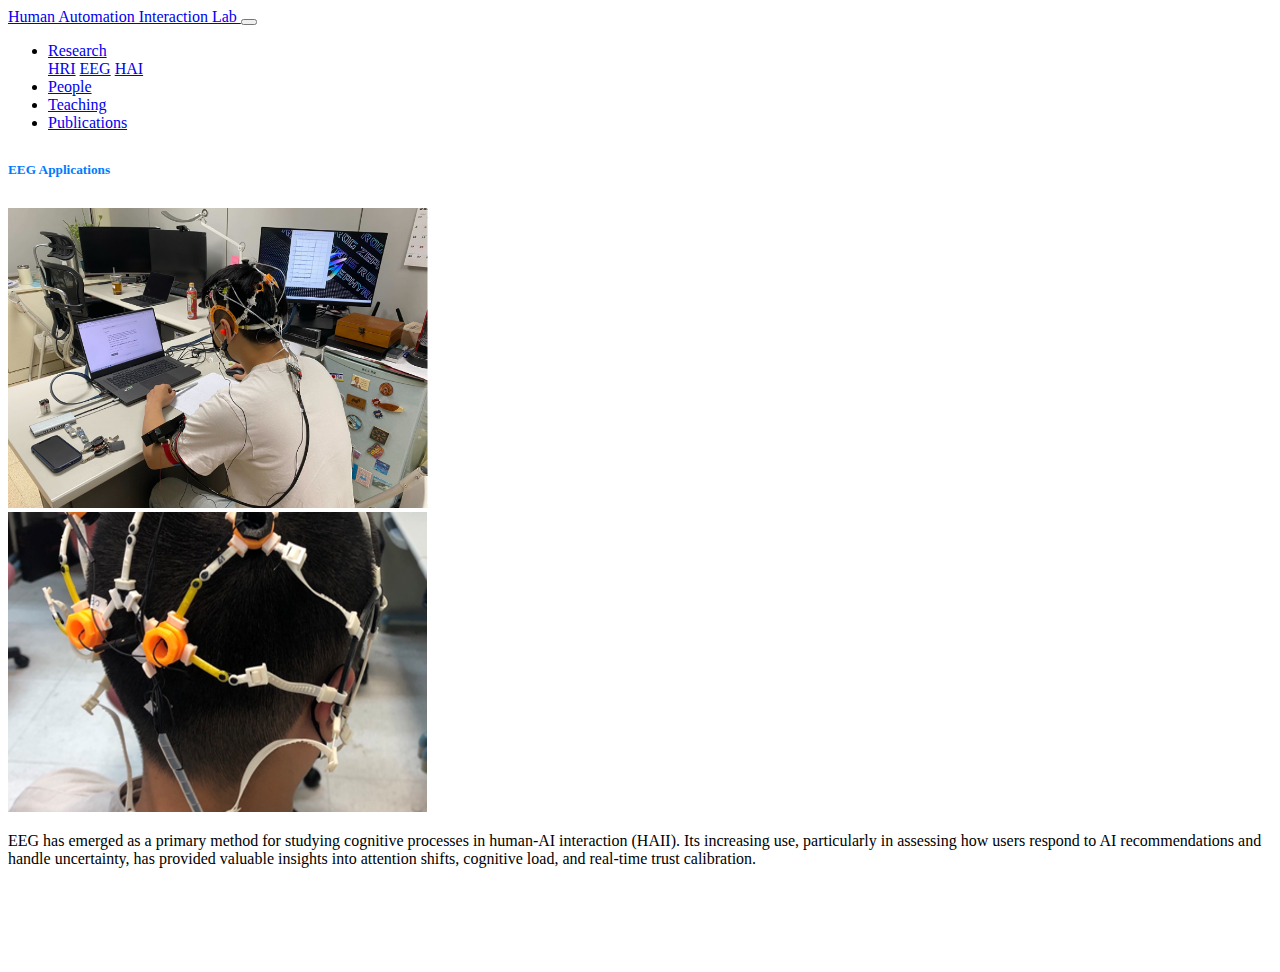
==== eeg.html @ a7a8091f "update research" ====
<!DOCTYPE html>
<html lang="en">
  <head>
    <meta charset="utf-8" />
    <meta
      name="viewport"
      content="width=device-width, initial-scale=1, shrink-to-fit=no"
    />

    <title>HAI Lab</title>
    <link rel="icon" href="./logo.png" />

    <link
      rel="stylesheet"
      href="https://maxcdn.bootstrapcdn.com/bootstrap/4.0.0-beta/css/bootstrap.min.css"
      integrity="sha384-/Y6pD6FV/Vv2HJnA6t+vslU6fwYXjCFtcEpHbNJ0lyAFsXTsjBbfaDjzALeQsN6M"
      crossorigin="anonymous"
    />
    <link rel="stylesheet" href="./navbar.css" />
    <link rel="stylesheet" href="./style.css" />
    <style>
      h5 {
        margin-bottom: 20px;
      }
      .no-link {
        color: #007bff;
        margin-top: 0;
        margin-bottom: 0;
      }
    </style>
  </head>

  <body>
    <div class="container">
      <div class="row">
        <nav
          class="col navbar navbar-expand-lg bg-white navbar-light mb-2 py-3"
        >
          <a class="navbar-brand" href="./index.html">
            <!-- <img src="./logo.png" /> -->
            Human Automation Interaction Lab
          </a>

          <button
            class="navbar-toggler"
            type="button"
            data-toggle="collapse"
            data-target="#nav"
            aria-controls="nav"
            aria-expanded="false"
            aria-label="Toggle navigation"
          >
            <span class="navbar-toggler-icon"></span>
          </button>

          <div id="nav" class="collapse navbar-collapse">
            <ul class="navbar-nav ml-auto">
              <li class="nav-item dropdown">
                <a
                  class="nav-link dropdown-toggle"
                  href="#"
                  id="research"
                  data-toggle="dropdown"
                  aria-haspopup="true"
                  aria-expanded="false"
                >
                  Research
                </a>
                <div class="dropdown-menu" aria-labelledby="research">
                  <a class="dropdown-item" href="./hri.html">HRI</a>
                  <a class="dropdown-item" href="./eeg.html">EEG</a>
                  <a class="dropdown-item" href="./hai.html">HAI</a>
                </div>
              </li>
              <li class="nav-item">
                <a class="nav-link" href="./people.html">People</a>
              </li>
              <li class="nav-item">
                <a class="nav-link" href="./teaching.html">Teaching</a>
              </li>
              <li class="nav-item">
                <a class="nav-link" href="./publications.html">Publications</a>
              </li>
            </ul>
          </div>
        </nav>
      </div>
      <div class="row">
        <div class="col-12 col-xs-11 col-md-10 col-lg-9 ml-auto mr-auto">
          <h5 class="no-link" style="margin-bottom: 30px; margin-top: 30px">
            EEG Applications
          </h5>
          <!-- 增加更大的底邊距 -->

          <div
            class="text-center d-flex justify-content-center align-items-center"
          >
            <!-- 使用 Bootstrap grid system 來控制每張圖片的寬度 -->
            <div class="col-lg-6">
              <img
                class="img-fluid mb-3"
                style="height: 300px; width: 420px; object-fit: cover"
                src="eeg1.png"
              />
            </div>
            <div class="col-lg-6">
              <img
                class="img-fluid mb-3"
                style="height: 300px; width: 420px; object-fit: cover"
                src="eeg2.png"
              />
            </div>
          </div>
          <div class="card card-noborder">
            <div class="card-body">
              <p>
                EEG has emerged as a primary method for studying cognitive
                processes in human-AI interaction (HAII). Its increasing use,
                particularly in assessing how users respond to AI
                recommendations and handle uncertainty, has provided valuable
                insights into attention shifts, cognitive load, and real-time
                trust calibration.
              </p>
            </div>
          </div>
        </div>
      </div>

      <footer class="footer" style="height: 5rem"></footer>

      <script
        src="https://code.jquery.com/jquery-3.2.1.slim.min.js"
        integrity="sha384-KJ3o2DKtIkvYIK3UENzmM7KCkRr/rE9/Qpg6aAZGJwFDMVNA/GpGFF93hXpG5KkN"
        crossorigin="anonymous"
      ></script>
      <script
        src="https://cdnjs.cloudflare.com/ajax/libs/popper.js/1.11.0/umd/popper.min.js"
        integrity="sha384-b/U6ypiBEHpOf/4+1nzFpr53nxSS+GLCkfwBdFNTxtclqqenISfwAzpKaMNFNmj4"
        crossorigin="anonymous"
      ></script>
      <script
        src="https://maxcdn.bootstrapcdn.com/bootstrap/4.0.0-beta/js/bootstrap.min.js"
        integrity="sha384-h0AbiXch4ZDo7tp9hKZ4TsHbi047NrKGLO3SEJAg45jXxnGIfYzk4Si90RDIqNm1"
        crossorigin="anonymous"
      ></script>
    </div>
  </body>
</html>
---- navbar.css ----
.navbar-brand img {
    width:  30px;
    height: 30px;
    margin-top: -2.5px;
}
---- style.css ----
.card-noborder {
  border: 0;
}

blockquote {
  padding: 0.5rem 1rem;
  border-left: 0.25rem solid #eceeef;
  font-size: 1rem;
}

.video-container {
  position: relative;
  padding-bottom: 56.25%;
  padding-top: 30px;
  height: 0;
  overflow: hidden;
}

.video-container iframe {
  position: absolute;
  top: 0;
  left: 0;
  width: 100%;
  height: 100%;
}
.spaced-list li {
  margin-bottom: 10px; /* Adjust this value to control the space */
}
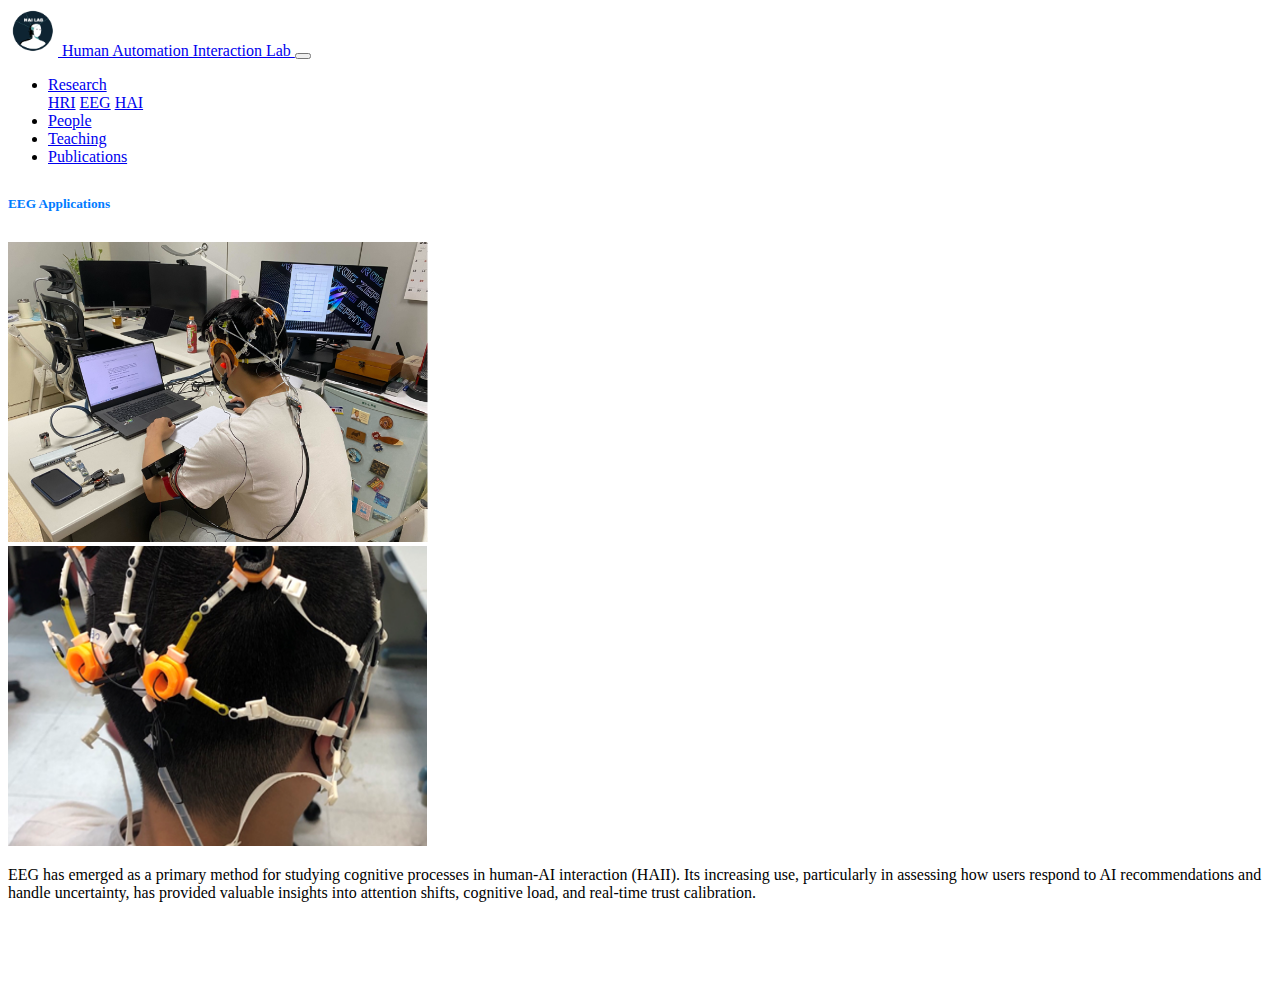
==== commit 02ac268d: "add logo to pages" ====
--- a/eeg.html
+++ b/eeg.html
@@ -8,7 +8,7 @@
     />
 
     <title>HAI Lab</title>
-    <link rel="icon" href="./logo.png" />
+    <link rel="icon" href="HAILAB_logo.png" />
 
     <link
       rel="stylesheet"
@@ -37,7 +37,7 @@
           class="col navbar navbar-expand-lg bg-white navbar-light mb-2 py-3"
         >
           <a class="navbar-brand" href="./index.html">
-            <!-- <img src="./logo.png" /> -->
+            <img src="HAILAB_logo.png" style="width: 50px; height: auto" />
             Human Automation Interaction Lab
           </a>
 
